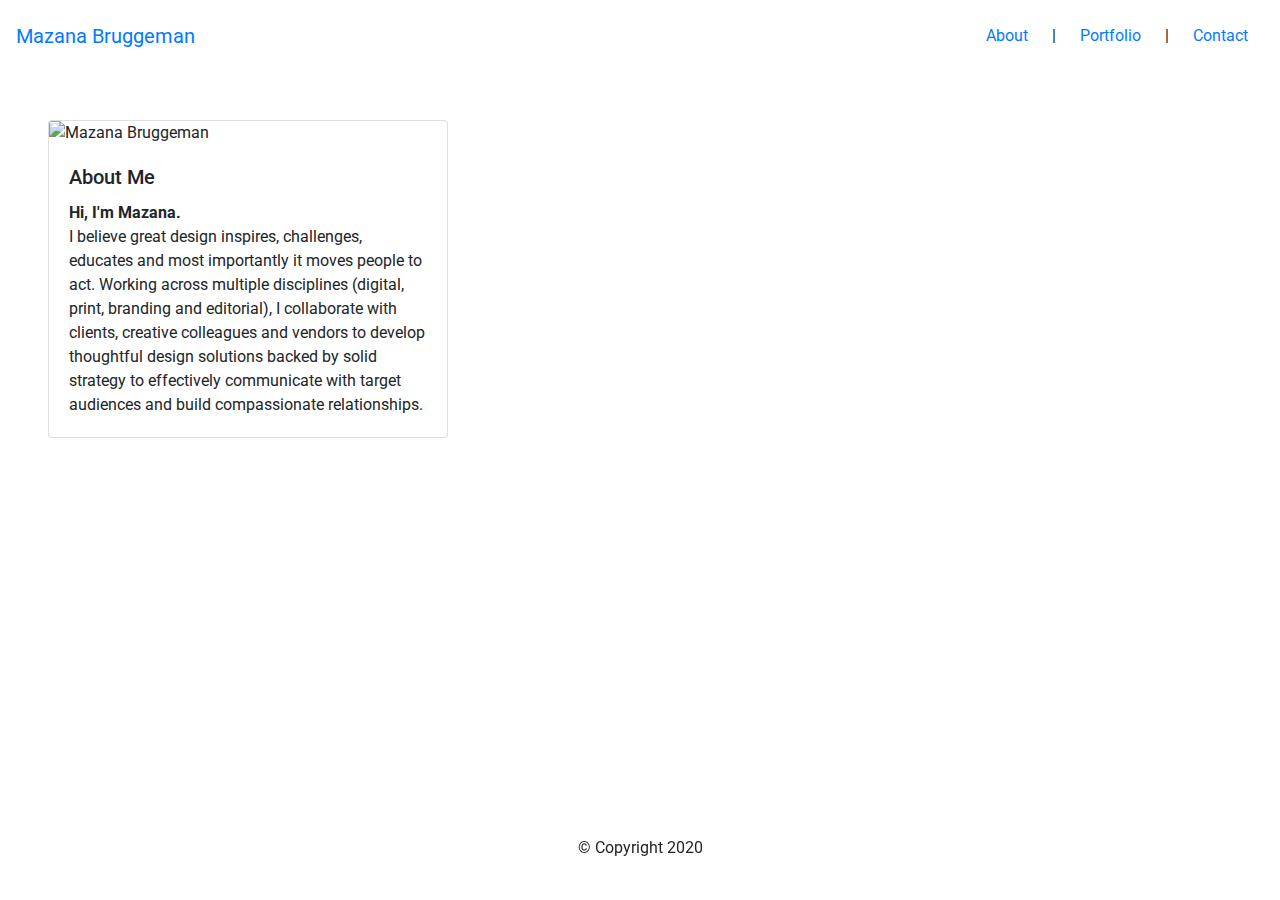
==== index.html @ 2e8d5474 "Progress on index.html Once nave bar finalized, I'll apply to portfolio and contact pages." ====
<!DOCTYPE html>
<html lang="en">
<head>
    <meta charset="UTF-8">
    <meta name="viewport" content="width=device-width, initial-scale=1.0">
    <meta http-equiv="X-UA-Compatible" content="ie=edge">
    <title>Mazana Bruggeman</title>

    <!-- Bootstrap CDN -->
    <link rel="stylesheet" href="https://stackpath.bootstrapcdn.com/bootstrap/4.4.1/css/bootstrap.min.css" integrity="sha384-Vkoo8x4CGsO3+Hhxv8T/Q5PaXtkKtu6ug5TOeNV6gBiFeWPGFN9MuhOf23Q9Ifjh" crossorigin="anonymous">
    <link rel="stylesheet" href="https://maxcdn.bootstrapcdn.com/font-awesome/4.7.0/css/font-awesome.min.css">
    <link rel="stylesheet" type="text/css" href="assets/css/custom.css">
    
    <style>
        @import url('https://fonts.googleapis.com/css?family=PT+Serif:700|Roboto&display=swap');
    </style>

</head>

<body id="hero">

    <nav class="navbar navbar-inverse p-3">
            <div class="navbar-header">
                <a class="navbar-brand" href="#">Mazana Bruggeman</a>
            </div>
        
            <div id="navbarNav">
                <ul class="nav list-inline">
                    <li class="nav-item active">
                        <a class="nav-link py-2" href="#">About <span class="sr-only">(current)</span></a>
                    </li>

                    <li class="px-2 py-2"> | </li>

                    <li class="nav-item">
                        <a class="nav-link py-2" href="#">Portfolio</a>
                    </li>

                    <li class="px-2 py-2"> | </li>

                    <li class="nav-item">
                         <a class="nav-link py-2" href="#">Contact</a>
                    </li>
                 </ul>               
            </div>
    </nav>

    <!-- </div> -->
    <main class="container m-5">  
        <div class="row">
                <div class="card" style="width: 25rem;">
                   <img src="assets/images/Me_Portrait_3.jpg" class="card-img-top" alt="Mazana Bruggeman">
                <div class="card-body">
                  <h5 class="card-title">About Me</h5>
                 <p class="card-text">
                    <strong>Hi, I'm Mazana.</strong>
                    <br>
                    I believe great design inspires, challenges, educates and most importantly 
                    it moves people to act. Working across multiple disciplines (digital, print, 
                    branding and editorial), I collaborate with clients, creative colleagues 
                    and vendors to develop thoughtful design solutions backed by solid strategy 
                    to effectively communicate with target audiences and build compassionate relationships.</p>
                </div>
                </div>
        </div>
    </main>

    <footer class="row footer fixed-bottom py-4">
        <div class="container text-center id=Copyright">
            <p>&copy; Copyright 2020</p>
        </div>
    </footer>

</body>

</html>
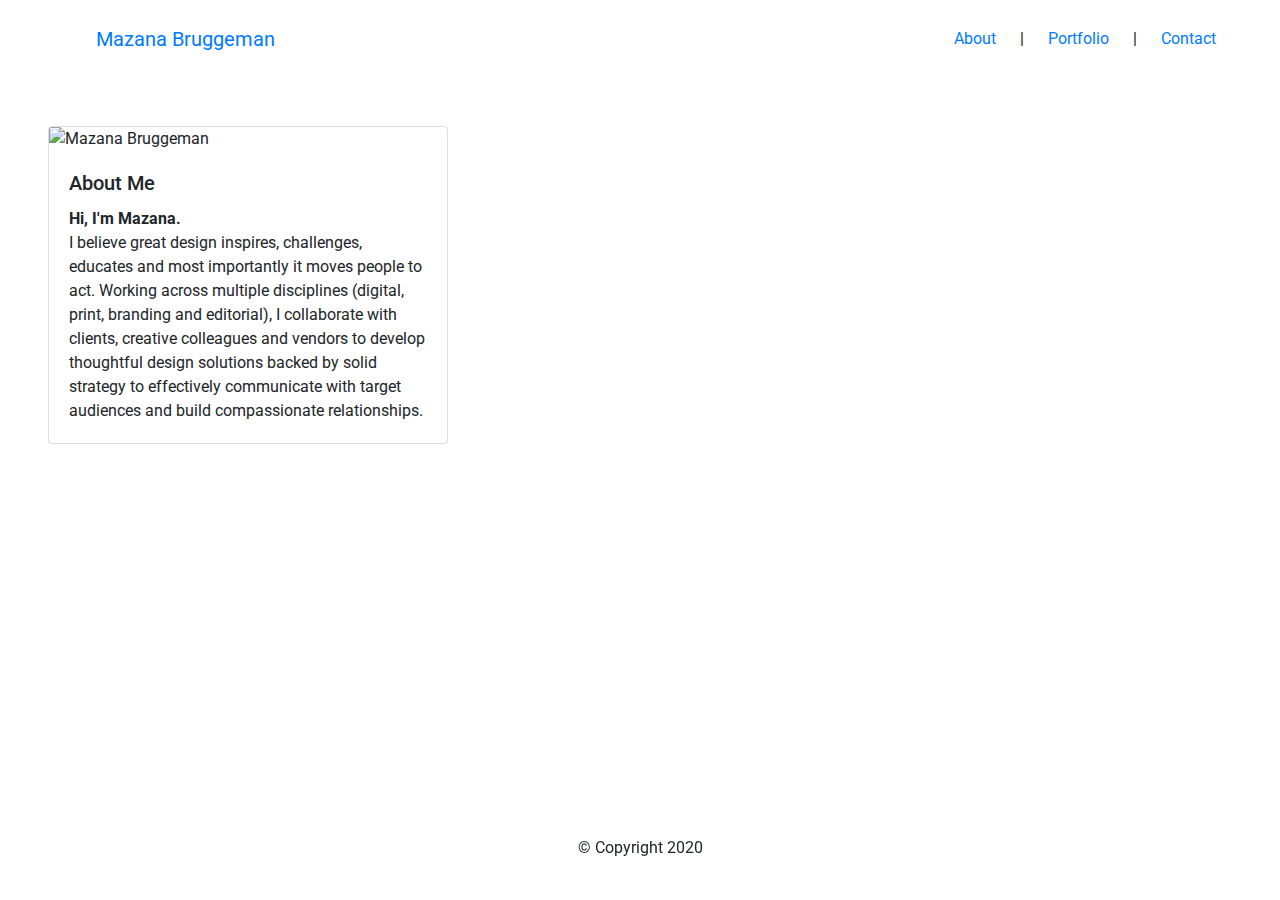
==== commit ae2b70c8: "final nav and footerw/o sm break pt" ====
--- a/index.html
+++ b/index.html
@@ -12,16 +12,16 @@
     <link rel="stylesheet" type="text/css" href="assets/css/custom.css">
     
     <style>
-        @import url('https://fonts.googleapis.com/css?family=PT+Serif:700|Roboto&display=swap');
+        @import url('https://fonts.googleapis.com/css?family=Lora|Roboto&display=swap');
     </style>
 
 </head>
 
 <body id="hero">
 
-    <nav class="navbar navbar-inverse p-3">
+    <nav class="navbar navbar-inverse p-0">
             <div class="navbar-header">
-                <a class="navbar-brand" href="#">Mazana Bruggeman</a>
+                <a class="navbar-brand mx-5 px-5 py-4" href="#">Mazana Bruggeman</a>
             </div>
         
             <div id="navbarNav">
@@ -30,15 +30,15 @@
                         <a class="nav-link py-2" href="#">About <span class="sr-only">(current)</span></a>
                     </li>
 
-                    <li class="px-2 py-2"> | </li>
+                    <li class="bar px-2 py-2"> | </li>
 
                     <li class="nav-item">
                         <a class="nav-link py-2" href="#">Portfolio</a>
                     </li>
 
-                    <li class="px-2 py-2"> | </li>
+                    <li class="bar px-2 py-2"> | </li>
 
-                    <li class="nav-item">
+                    <li class="nav-item pr-5">
                          <a class="nav-link py-2" href="#">Contact</a>
                     </li>
                  </ul>               
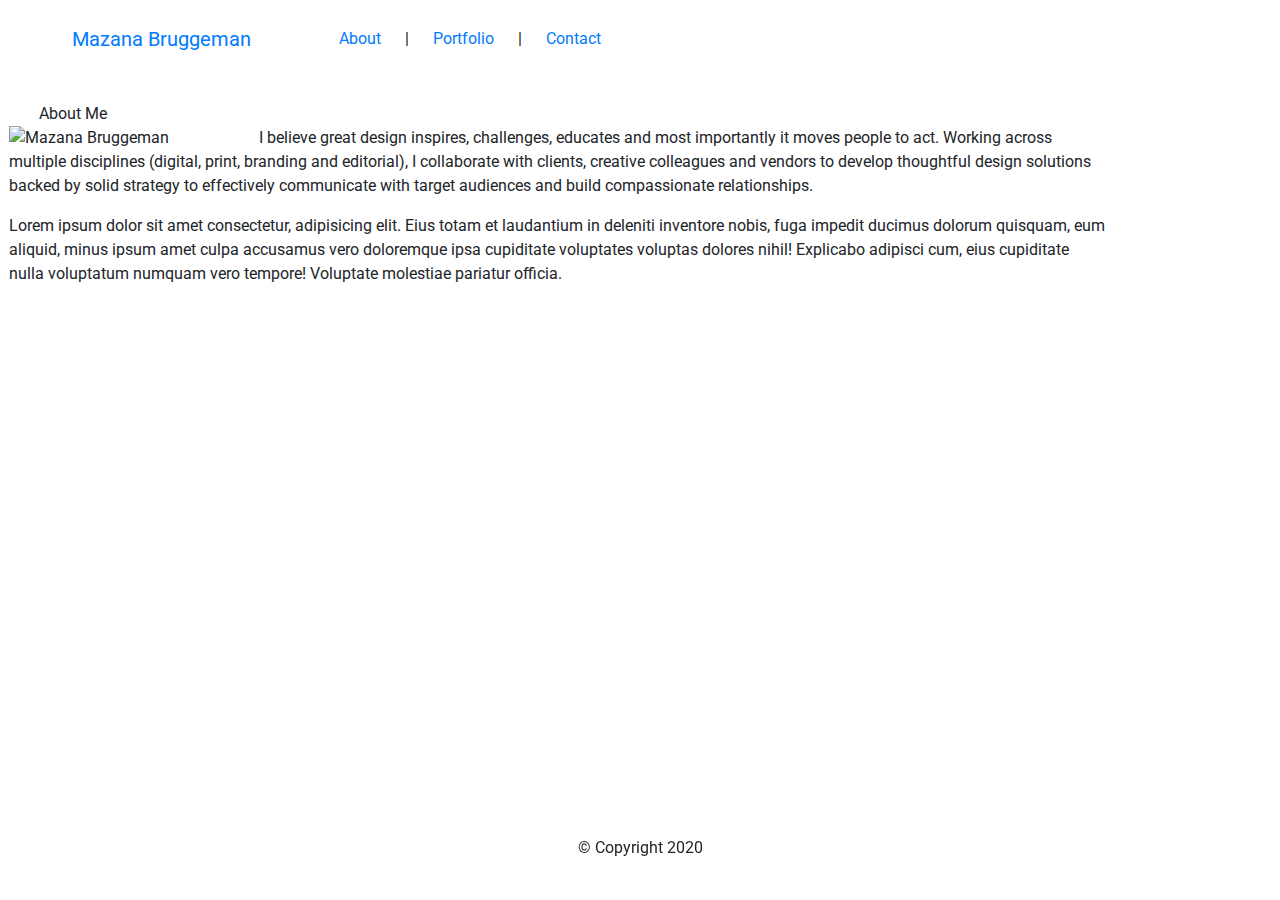
==== commit d34b9c77: "removed cards and added content to content page" ====
--- a/index.html
+++ b/index.html
@@ -19,52 +19,58 @@
 
 <body id="hero">
 
-    <nav class="navbar navbar-inverse p-0">
+    <!-- Common Navbar Header -->
+    <nav class="navbar navbar-expand-sm p-0">
             <div class="navbar-header">
-                <a class="navbar-brand mx-5 px-5 py-4" href="#">Mazana Bruggeman</a>
+                <a class="navbar-brand mx-4 px-5 py-4" href="#">Mazana Bruggeman</a>
             </div>
         
             <div id="navbarNav">
                 <ul class="nav list-inline">
                     <li class="nav-item active">
-                        <a class="nav-link py-2" href="#">About <span class="sr-only">(current)</span></a>
+                        <a class="nav-link py-2" href="index.html">About <span class="sr-only">(current)</span></a>
                     </li>
 
                     <li class="bar px-2 py-2"> | </li>
 
                     <li class="nav-item">
-                        <a class="nav-link py-2" href="#">Portfolio</a>
+                        <a class="nav-link py-2" href="portfolio.html">Portfolio</a>
                     </li>
 
                     <li class="bar px-2 py-2"> | </li>
 
                     <li class="nav-item pr-5">
-                         <a class="nav-link py-2" href="#">Contact</a>
+                         <a class="nav-link py-2" href="contact.html">Contact</a>
                     </li>
                  </ul>               
             </div>
     </nav>
 
-    <!-- </div> -->
-    <main class="container m-5">  
-        <div class="row">
-                <div class="card" style="width: 25rem;">
-                   <img src="assets/images/Me_Portrait_3.jpg" class="card-img-top" alt="Mazana Bruggeman">
-                <div class="card-body">
-                  <h5 class="card-title">About Me</h5>
-                 <p class="card-text">
-                    <strong>Hi, I'm Mazana.</strong>
-                    <br>
+    <!-- Unique Main Content Container -->
+    <main class="container-fixed m-4 frame col-10">  
+        <div class="row title-row">
+            <div class="col-12 title-text">About Me</div>
+        
+            <div class="row text">
+                <p> <img src="assets/images/Me_Portrait_3.jpg" class="float-left portrait" alt="Mazana Bruggeman" width="250rem">
                     I believe great design inspires, challenges, educates and most importantly 
                     it moves people to act. Working across multiple disciplines (digital, print, 
                     branding and editorial), I collaborate with clients, creative colleagues 
                     and vendors to develop thoughtful design solutions backed by solid strategy 
-                    to effectively communicate with target audiences and build compassionate relationships.</p>
-                </div>
-                </div>
+                    to effectively communicate with target audiences and build compassionate relationships.
+                </p>
+    
+                <p> Lorem ipsum dolor sit amet consectetur, adipisicing elit. Eius totam et laudantium 
+                    in deleniti inventore nobis, fuga impedit ducimus dolorum quisquam, eum aliquid, 
+                    minus ipsum amet culpa accusamus vero doloremque ipsa cupiditate voluptates voluptas 
+                    dolores nihil! Explicabo adipisci cum, eius cupiditate nulla voluptatum numquam vero 
+                    tempore! Voluptate molestiae pariatur officia.
+                </p>
+            </div>
         </div>
     </main>
 
+    <!-- Common Footerr -->
     <footer class="row footer fixed-bottom py-4">
         <div class="container text-center id=Copyright">
             <p>&copy; Copyright 2020</p>
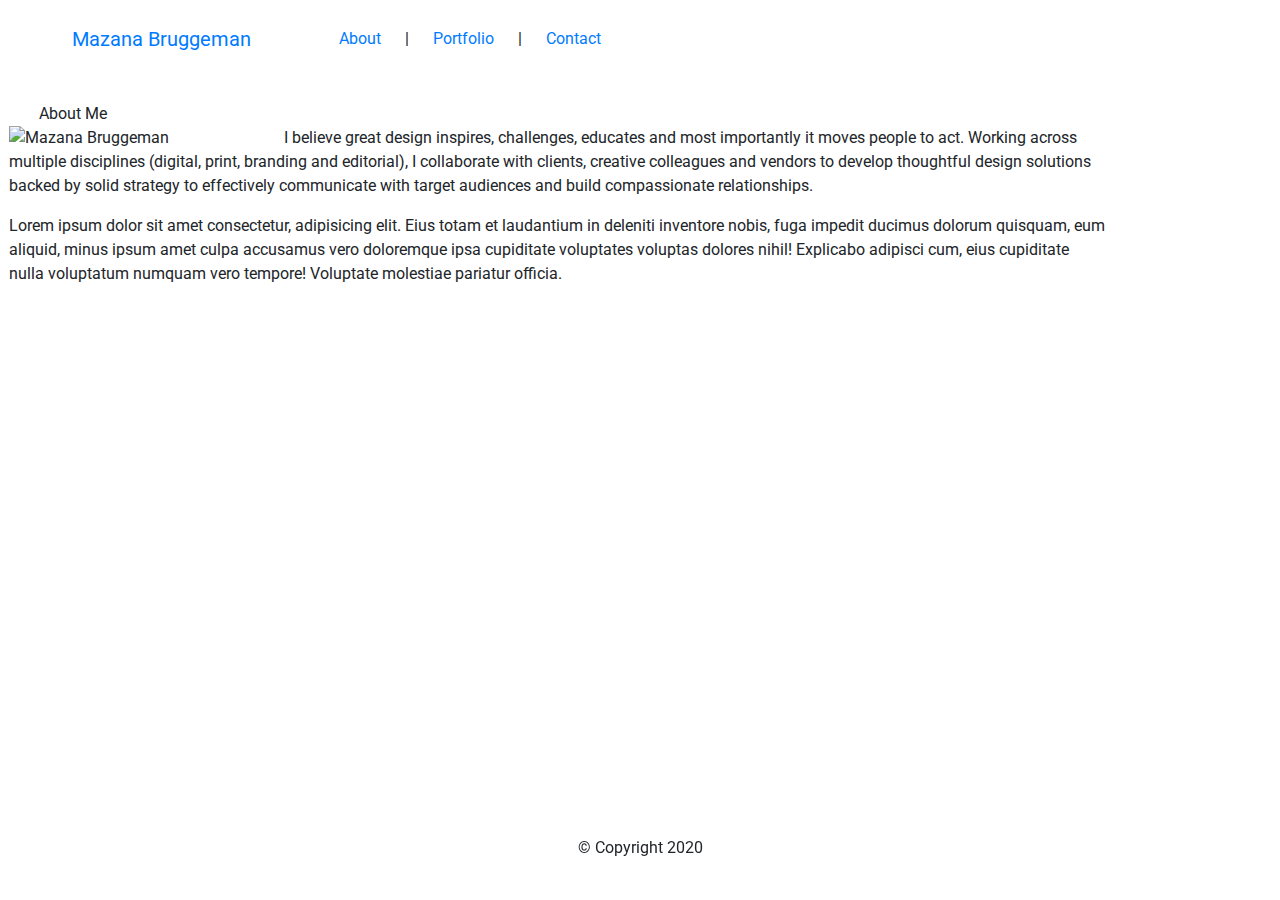
==== commit 5d5220f5: "started working on portfolio page" ====
--- a/index.html
+++ b/index.html
@@ -52,7 +52,7 @@
             <div class="col-12 title-text">About Me</div>
         
             <div class="row text">
-                <p> <img src="assets/images/Me_Portrait_3.jpg" class="float-left portrait" alt="Mazana Bruggeman" width="250rem">
+                <p> <img src="assets/images/Me_Portrait_3.jpg" class="float-left portrait" alt="Mazana Bruggeman" width="275rem">
                     I believe great design inspires, challenges, educates and most importantly 
                     it moves people to act. Working across multiple disciplines (digital, print, 
                     branding and editorial), I collaborate with clients, creative colleagues 
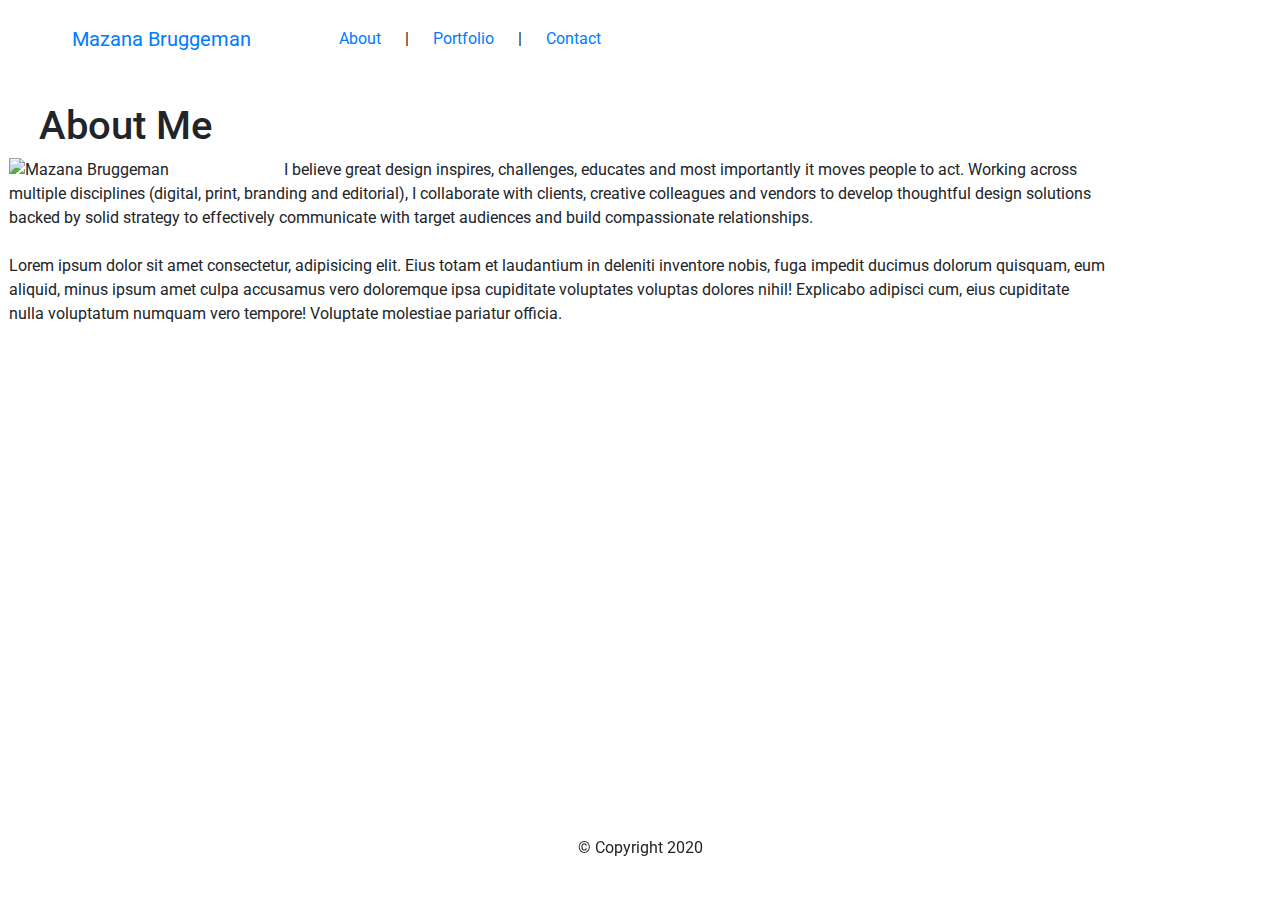
==== commit f9a94be2: "fixed css link" ====
--- a/index.html
+++ b/index.html
@@ -1,82 +1,97 @@
 <!DOCTYPE html>
 <html lang="en">
-<head>
-    <meta charset="UTF-8">
-    <meta name="viewport" content="width=device-width, initial-scale=1.0">
-    <meta http-equiv="X-UA-Compatible" content="ie=edge">
+  <head>
+    <meta charset="UTF-8" />
+    <meta name="viewport" content="width=device-width, initial-scale=1.0" />
+    <meta http-equiv="X-UA-Compatible" content="ie=edge" />
     <title>Mazana Bruggeman</title>
 
     <!-- Bootstrap CDN -->
-    <link rel="stylesheet" href="https://stackpath.bootstrapcdn.com/bootstrap/4.4.1/css/bootstrap.min.css" integrity="sha384-Vkoo8x4CGsO3+Hhxv8T/Q5PaXtkKtu6ug5TOeNV6gBiFeWPGFN9MuhOf23Q9Ifjh" crossorigin="anonymous">
-    <link rel="stylesheet" href="https://maxcdn.bootstrapcdn.com/font-awesome/4.7.0/css/font-awesome.min.css">
-    <link rel="stylesheet" type="text/css" href="assets/css/custom.css">
-    
+    <link
+      rel="stylesheet"
+      href="https://stackpath.bootstrapcdn.com/bootstrap/4.4.1/css/bootstrap.min.css"
+      integrity="sha384-Vkoo8x4CGsO3+Hhxv8T/Q5PaXtkKtu6ug5TOeNV6gBiFeWPGFN9MuhOf23Q9Ifjh"
+      crossorigin="anonymous"
+    />
+    <link rel="stylesheet" type="text/css" href="./assets/css/custom.css" />
+
     <style>
-        @import url('https://fonts.googleapis.com/css?family=Lora|Roboto&display=swap');
+      @import url("https://fonts.googleapis.com/css?family=Lora|Roboto&display=swap");
     </style>
+  </head>
 
-</head>
-
-<body id="hero">
-
+  <body id="hero">
     <!-- Common Navbar Header -->
     <nav class="navbar navbar-expand-sm p-0">
-            <div class="navbar-header">
-                <a class="navbar-brand mx-4 px-5 py-4" href="#">Mazana Bruggeman</a>
-            </div>
-        
-            <div id="navbarNav">
-                <ul class="nav list-inline">
-                    <li class="nav-item active">
-                        <a class="nav-link py-2" href="index.html">About <span class="sr-only">(current)</span></a>
-                    </li>
+      <div class="navbar-header">
+        <a class="navbar-brand mx-4 px-5 py-4" href="index.html"
+          >Mazana Bruggeman</a
+        >
+      </div>
 
-                    <li class="bar px-2 py-2"> | </li>
+      <div id="navbarNav">
+        <ul class="nav list-inline">
+          <li class="nav-item active">
+            <a class="nav-link py-2" href="index.html"
+              >About <span class="sr-only">(current)</span></a
+            >
+          </li>
 
-                    <li class="nav-item">
-                        <a class="nav-link py-2" href="portfolio.html">Portfolio</a>
-                    </li>
+          <li class="bar px-2 py-2">|</li>
 
-                    <li class="bar px-2 py-2"> | </li>
+          <li class="nav-item">
+            <a class="nav-link py-2" href="portfolio.html">Portfolio</a>
+          </li>
 
-                    <li class="nav-item pr-5">
-                         <a class="nav-link py-2" href="contact.html">Contact</a>
-                    </li>
-                 </ul>               
-            </div>
+          <li class="bar px-2 py-2">|</li>
+
+          <li class="nav-item pr-5">
+            <a class="nav-link py-2" href="contact.html">Contact</a>
+          </li>
+        </ul>
+      </div>
     </nav>
 
     <!-- Unique Main Content Container -->
-    <main class="container-fixed m-4 frame col-10">  
-        <div class="row title-row">
-            <div class="col-12 title-text">About Me</div>
-        
-            <div class="row text">
-                <p> <img src="assets/images/Me_Portrait_3.jpg" class="float-left portrait" alt="Mazana Bruggeman" width="275rem">
-                    I believe great design inspires, challenges, educates and most importantly 
-                    it moves people to act. Working across multiple disciplines (digital, print, 
-                    branding and editorial), I collaborate with clients, creative colleagues 
-                    and vendors to develop thoughtful design solutions backed by solid strategy 
-                    to effectively communicate with target audiences and build compassionate relationships.
-                </p>
-    
-                <p> Lorem ipsum dolor sit amet consectetur, adipisicing elit. Eius totam et laudantium 
-                    in deleniti inventore nobis, fuga impedit ducimus dolorum quisquam, eum aliquid, 
-                    minus ipsum amet culpa accusamus vero doloremque ipsa cupiditate voluptates voluptas 
-                    dolores nihil! Explicabo adipisci cum, eius cupiditate nulla voluptatum numquam vero 
-                    tempore! Voluptate molestiae pariatur officia.
-                </p>
-            </div>
+    <main class="container-fixed m-4 frame col-10">
+      <div class="row title-row">
+        <div class="col-12 title-text">
+          <h1 class="title-text">About Me</h1>
         </div>
+
+        <div class="row text">
+          <p>
+            <img
+              src="assets/images/Me_Portrait_3.jpg"
+              class="float-left"
+              alt="Mazana Bruggeman"
+              width="275rem"
+            />
+            I believe great design inspires, challenges, educates and most
+            importantly it moves people to act. Working across multiple
+            disciplines (digital, print, branding and editorial), I collaborate
+            with clients, creative colleagues and vendors to develop thoughtful
+            design solutions backed by solid strategy to effectively communicate
+            with target audiences and build compassionate relationships.
+            <br />
+            <br />
+
+            Lorem ipsum dolor sit amet consectetur, adipisicing elit. Eius totam
+            et laudantium in deleniti inventore nobis, fuga impedit ducimus
+            dolorum quisquam, eum aliquid, minus ipsum amet culpa accusamus vero
+            doloremque ipsa cupiditate voluptates voluptas dolores nihil!
+            Explicabo adipisci cum, eius cupiditate nulla voluptatum numquam
+            vero tempore! Voluptate molestiae pariatur officia.
+          </p>
+        </div>
+      </div>
     </main>
 
     <!-- Common Footerr -->
     <footer class="row footer fixed-bottom py-4">
-        <div class="container text-center id=Copyright">
-            <p>&copy; Copyright 2020</p>
-        </div>
+      <div class="container text-center id=Copyright">
+        <p>&copy; Copyright 2020</p>
+      </div>
     </footer>
-
-</body>
-
-</html>+  </body>
+</html>
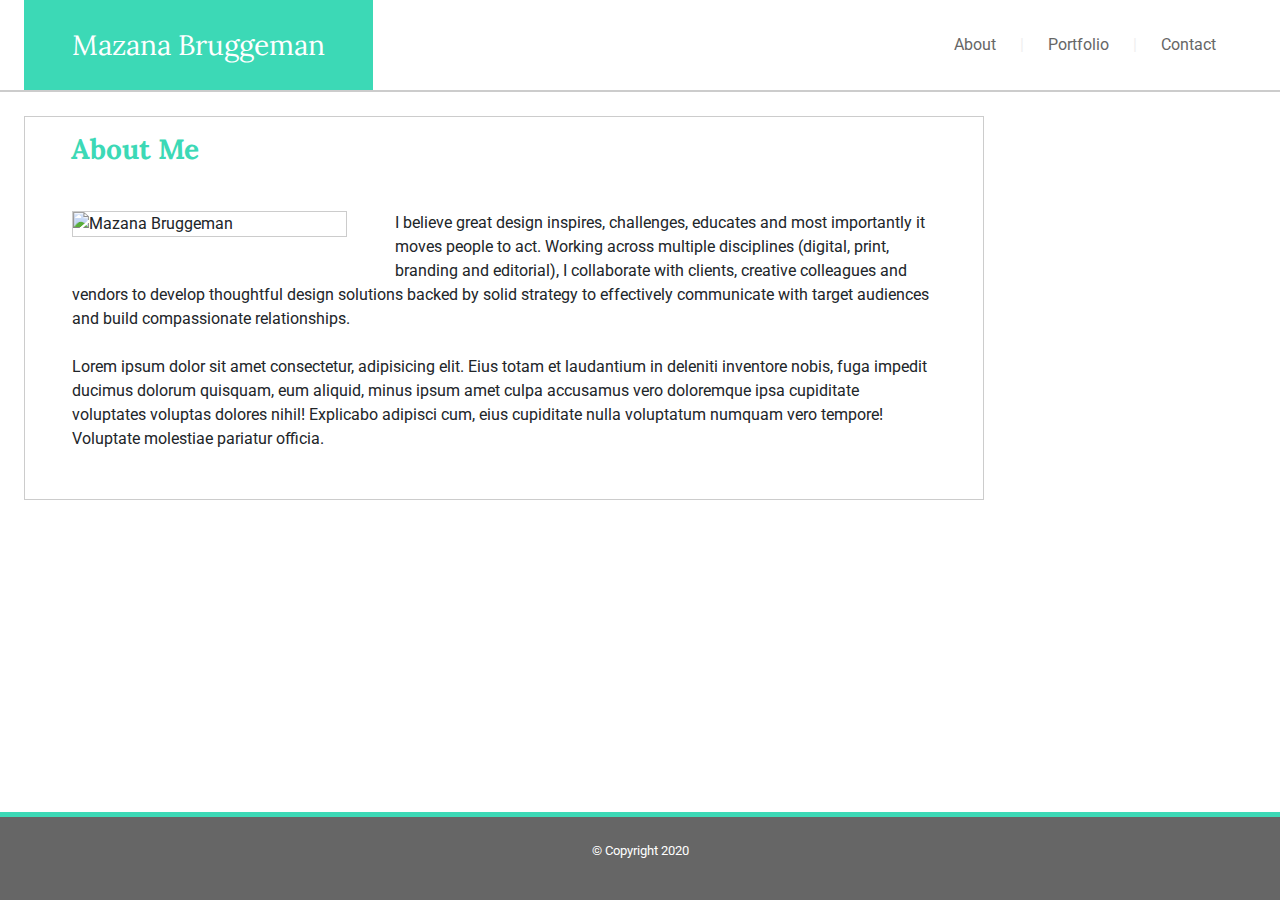
==== commit e8a06c7a: "fix css link attempt 3" ====
--- a/index.html
+++ b/index.html
@@ -13,7 +13,7 @@
       integrity="sha384-Vkoo8x4CGsO3+Hhxv8T/Q5PaXtkKtu6ug5TOeNV6gBiFeWPGFN9MuhOf23Q9Ifjh"
       crossorigin="anonymous"
     />
-    <link rel="stylesheet" type="text/css" href="./assets/css/custom.css" />
+    <link rel="stylesheet" type="text/css" href="./Assets/css/custom.css" />
 
     <style>
       @import url("https://fonts.googleapis.com/css?family=Lora|Roboto&display=swap");
--- a/Assets/css/custom.css
+++ b/Assets/css/custom.css
@@ -0,0 +1,120 @@
+/* Header and Navigaion */
+.navbar {
+  flex-wrap: wrap;
+  background-color: white;
+  border-bottom: solid 2px #cccccc;
+  justify-content: space-between;
+}
+
+.navbar-brand {
+  background-color: #3cd9b6;
+  font-family: "Lora", serif;
+  text-decoration: none;
+  color: white;
+  font-size: 28px;
+}
+
+.nav-link {
+  font-family: "Roboto", sans-serif;
+  font-size: 1rem;
+  color: #666666;
+}
+
+.bar {
+  font-family: "Roboto", sans-serif;
+  font-size: 1rem;
+  color: #efefef;
+}
+
+.href {
+  font-style: normal;
+}
+
+/* Navbar Break Point */
+
+/* Background image */
+
+#hero {
+  background-image: url("../images/computer-3163437_1280.png");
+}
+
+/* Main Content */
+
+img {
+  margin-right: 3rem;
+  margin-bottom: 2rem;
+  border: solid 1px #cccccc;
+}
+
+.frame {
+  width: 75%;
+  background-color: #ffffff;
+  border: solid 1px #cccccc;
+}
+
+.title-row {
+  padding: 1rem;
+  border-bottom: #666666;
+}
+
+.card-header::after {
+  content: " ";
+  display: block;
+  width: 100%;
+  background: #e7e9eb;
+  height: 2px;
+}
+
+.title-text {
+  font-family: "Lora", serif;
+  font-weight: 900;
+  padding-bottom: 10px;
+  color: #3cd9b6;
+  font-size: 28px;
+}
+
+.row {
+  margin: 0px;
+  padding: 1rem;
+}
+
+.btn {
+  background-color: #3cd9b6;
+  border-color: #3cd9b6;
+  border-radius: 0px;
+}
+
+/* Footer */
+
+.footer {
+  background-color: #666666;
+  border-top: #3cd9b6;
+  border-top: solid 5px #3cd9b6;
+  color: white;
+  font-family: "Roboto", sans-serif;
+  font-size: 13px;
+}
+
+/* Media Query for small screens */
+
+@media (max-width: 793px) {
+  /*  .navbar { 
+           margin: 0px;
+           padding: 0px;
+       } */
+
+  .navbar-brand {
+    width: 100%;
+  }
+
+  .navbar-expand-sm {
+    width: 100%;
+    justify-content: center;
+    line-height: 30px;
+  }
+
+  .frame {
+    width: 100%;
+    background-color: #ffffff;
+  }
+}
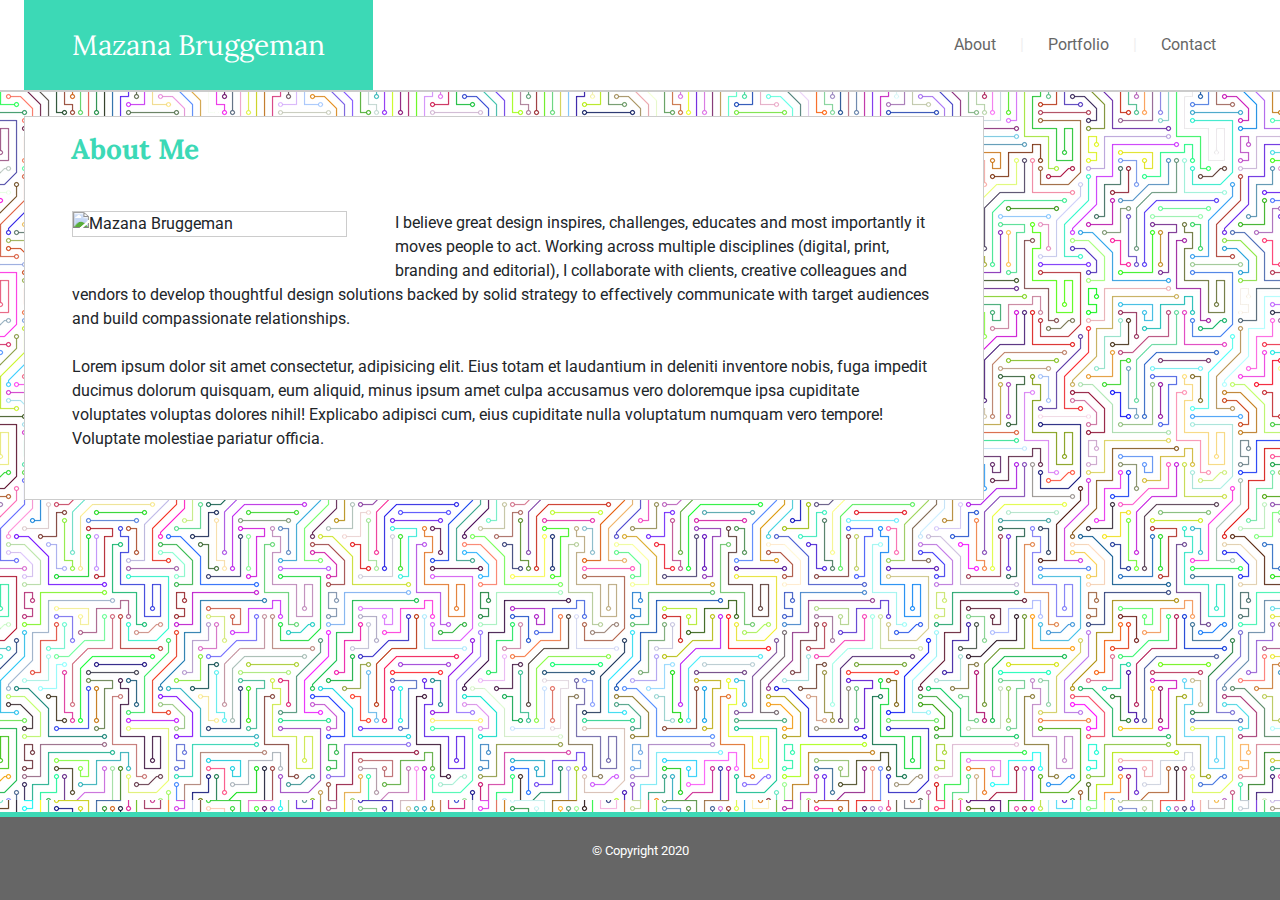
==== commit da626e91: "fix image links" ====
--- a/index.html
+++ b/index.html
@@ -62,7 +62,7 @@
         <div class="row text">
           <p>
             <img
-              src="assets/images/Me_Portrait_3.jpg"
+              src="./Assets/images/Me_Portrait_3.jpg"
               class="float-left"
               alt="Mazana Bruggeman"
               width="275rem"
--- a/Assets/css/custom.css
+++ b/Assets/css/custom.css
@@ -35,7 +35,7 @@
 /* Background image */
 
 #hero {
-  background-image: url("../images/computer-3163437_1280.png");
+  background-image: url("../Images/computer-3163437_1280.png");
 }
 
 /* Main Content */
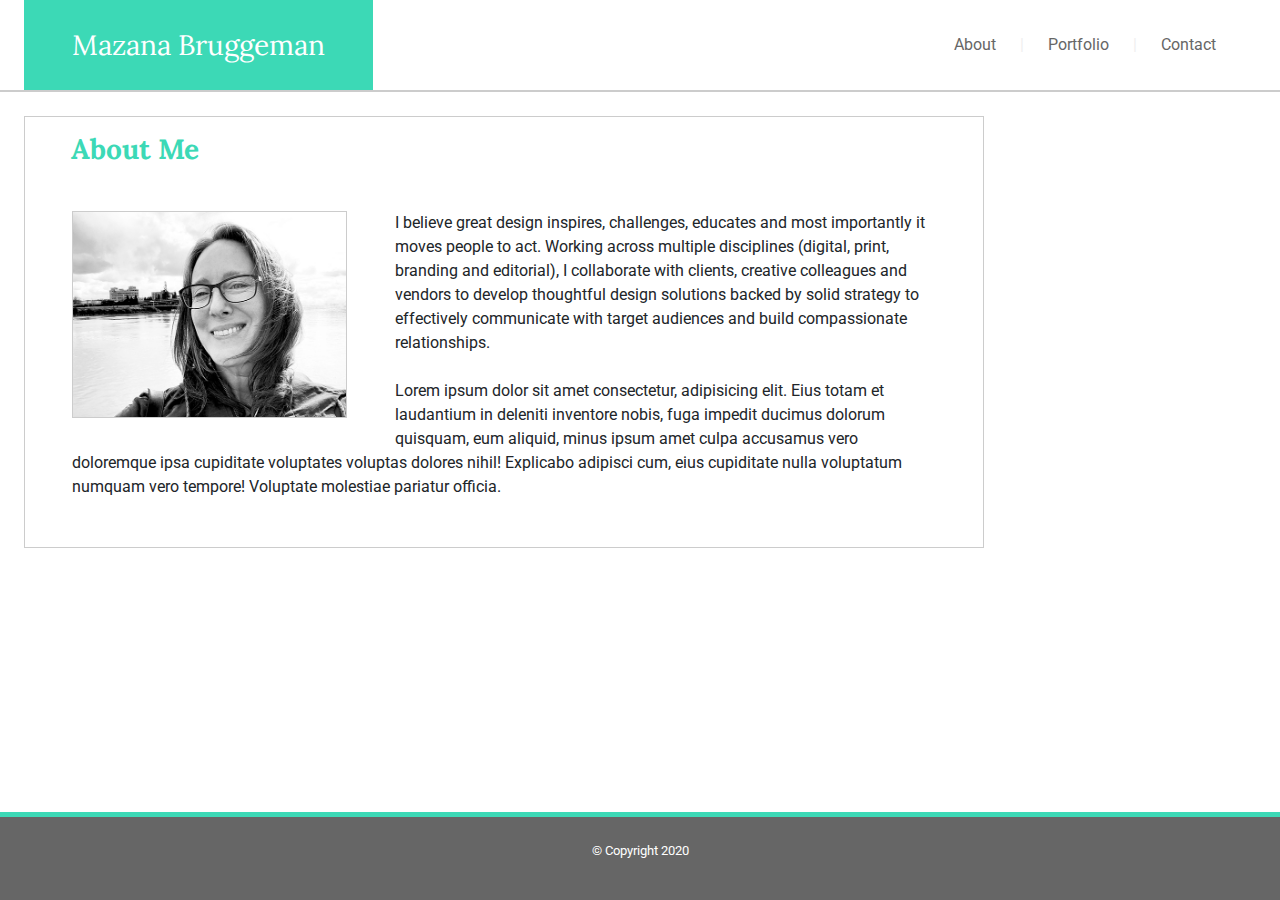
==== commit 3c999ed3: "fix image links attempt 2" ====
--- a/index.html
+++ b/index.html
@@ -62,7 +62,7 @@
         <div class="row text">
           <p>
             <img
-              src="./Assets/images/Me_Portrait_3.jpg"
+              src="./Assets/Images/Me_Portrait_3.jpg"
               class="float-left"
               alt="Mazana Bruggeman"
               width="275rem"
--- a/Assets/css/custom.css
+++ b/Assets/css/custom.css
@@ -35,7 +35,7 @@
 /* Background image */
 
 #hero {
-  background-image: url("../Images/computer-3163437_1280.png");
+  background-image: url("./Images/computer-3163437_1280.png");
 }
 
 /* Main Content */
